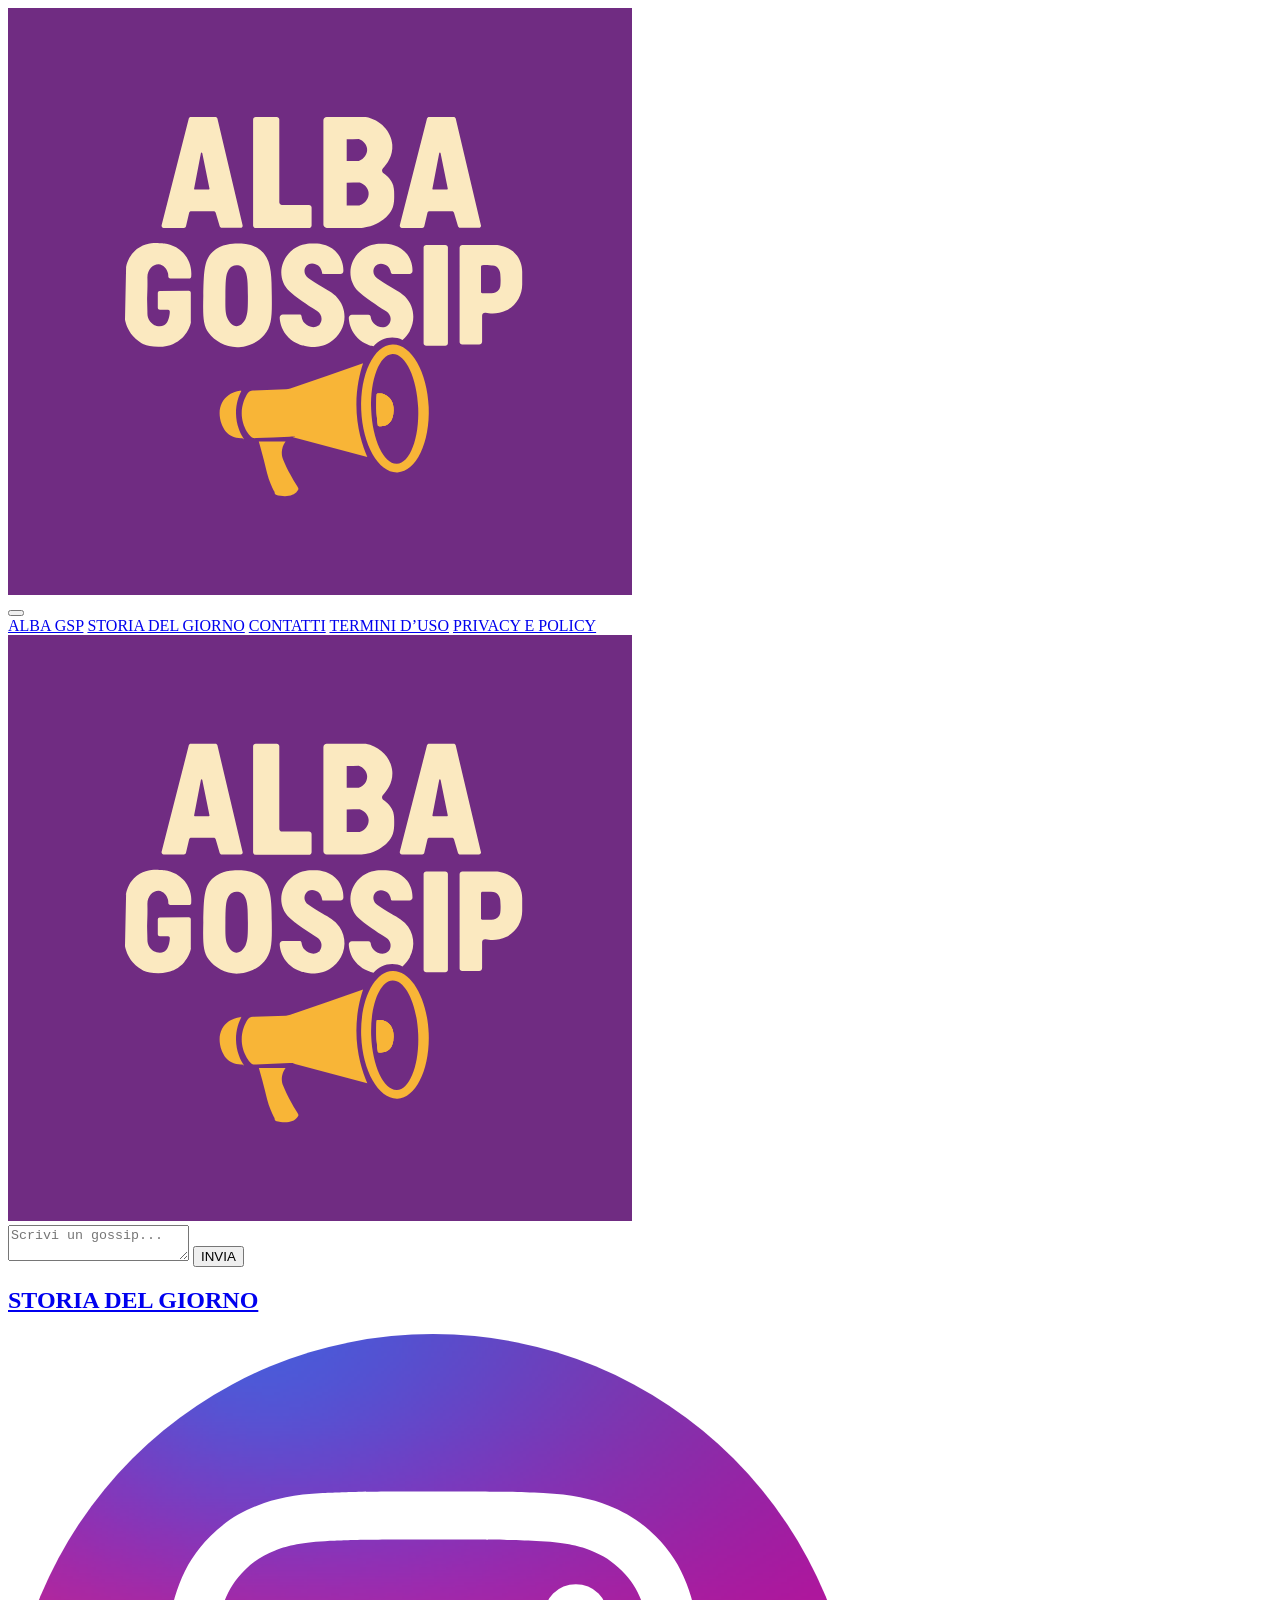
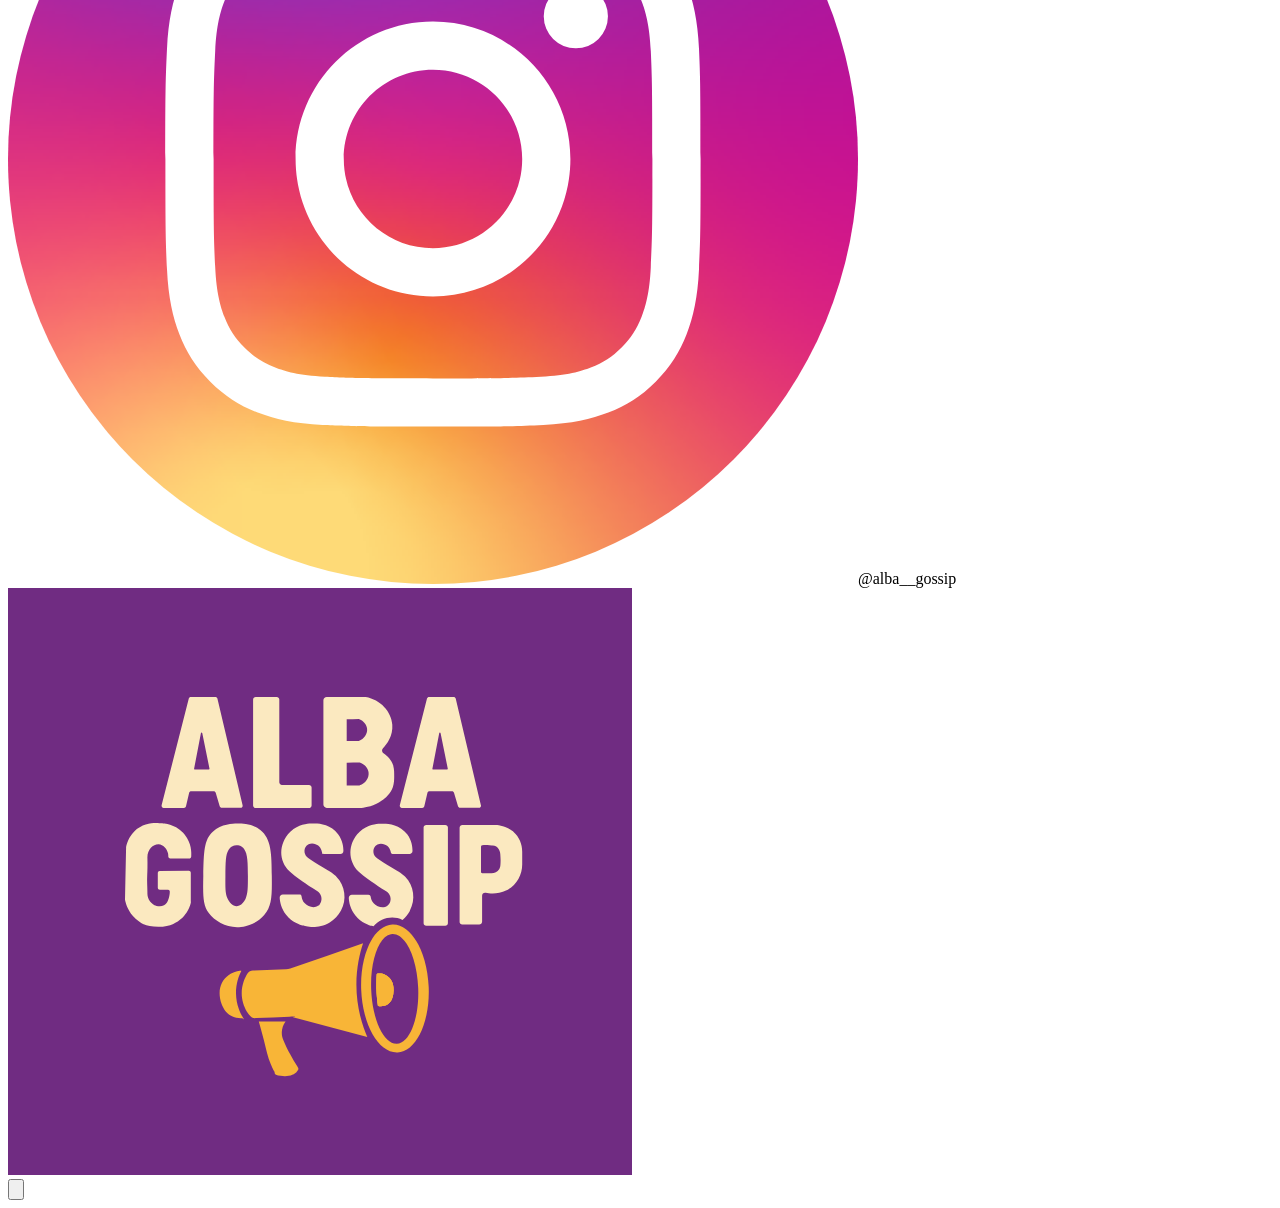
==== albagossip/alba-gsp.html @ 4d6c72f1 "Add files via upload" ====
<!doctype html>
<html lang="it">
<head>
  <meta charset="utf-8" />
  <meta name="viewport" content="width=device-width,initial-scale=1,viewport-fit=cover" />
  <title>ALBA GOSSIP</title>
  <link rel="stylesheet" href="style-new.css" />
</head>
<script>
  (function forceThemeToggle() {
    const el = document.getElementById('theme-toggle');
    if (!el) return;
    const apply = () => {
      el.style.setProperty('position', 'fixed', 'important');
      el.style.setProperty('bottom', '12px', 'important'); // cambia qui se vuoi
      el.style.setProperty('right', '12px', 'important');
      el.style.setProperty('width', '54px', 'important');
      el.style.setProperty('height', '54px', 'important');
      el.style.setProperty('z-index', '99999', 'important');
    };
    // Applica subito...
    apply();
    // ...e ripeti qualche volta per sovrascrivere script che girano dopo
    [100, 300, 700, 1500].forEach(t => setTimeout(apply, t));
    // infine osserva modifiche inline e ri-applica se qualcuno le cambia
    const obs = new MutationObserver(m => {
      m.forEach(record => {
        if (record.type === 'attributes' && record.attributeName === 'style') apply();
      });
    });
    obs.observe(el, { attributes: true, attributeFilter: ['style'] });
  })();
</script>

<body>
  <header class="navbar" id="header">
    <div class="logo-left"><img src="svg/logo-alba-gossip.svg" alt="ALBA GOSSIP"></div>
    <button class="menu-btn" id="menu-btn" aria-label="Apri menu">
      <span></span><span></span><span></span>
    </button>
  </header>

  <div class="overlay" id="overlay" aria-hidden="true"></div>

  <nav class="sidebar" id="sidebar" aria-hidden="true">
    <a href="alba-gsp.html" class="active">ALBA GSP</a>
    <a href="storia-del-giorno.html">STORIA DEL GIORNO</a>
    <a href="contatti.html">CONTATTI</a>
    <a href="#">TERMINI D’USO</a>
    <a href="#">PRIVACY E POLICY</a>
  </nav>

  <main role="main" id="main">
    <div class="main-content">
      <div class="logo-center"><img src="svg/logo-alba-gossip.svg" alt="ALBA GOSSIP"></div>

      <div class="input-area">
        <textarea placeholder="Scrivi un gossip..." aria-label="Scrivi un gossip"></textarea>
        <button class="send-btn">INVIA</button>
      </div>

      <a href="storia-del-giorno.html" class="story-box" role="link"><h2>STORIA DEL GIORNO</h2></a>
    </div>
  </main>

  <footer id="footer">
    <div class="footer-left">
      <img src="svg/logo-instagram.svg" alt="Instagram" class="icon"><span>@alba__gossip</span>
    </div>

    <div class="footer-center">
      <img src="svg/logo-alba-gossip.svg" alt="ALBA GOSSIP" class="footer-logo">
    </div>

    <div class="footer-right">
      <button id="theme-toggle" aria-label="Cambia tema" title="Cambia tema" aria-pressed="false">
        <!-- default moon icon -->
        <svg viewBox="0 0 24 24" fill="none"><path d="M21 12.79A9 9 0 1111.21 3 7 7 0 0021 12.79z" fill="currentColor"/></svg>
      </button>
    </div>
  </footer>

  <script>
    // Elements
    const menuBtn = document.getElementById('menu-btn');
    const sidebar = document.getElementById('sidebar');
    const overlay = document.getElementById('overlay');
    const themeToggle = document.getElementById('theme-toggle');
    const body = document.body;

    // Sidebar open/close
    function openSidebar(){
      sidebar.classList.add('open');
      overlay.classList.add('show');
      sidebar.setAttribute('aria-hidden','false');
      menuBtn.classList.add('active');
    }
    function closeSidebar(){
      sidebar.classList.remove('open');
      overlay.classList.remove('show');
      sidebar.setAttribute('aria-hidden','true');
      menuBtn.classList.remove('active');
    }
    menuBtn.addEventListener('click', () => {
      sidebar.classList.contains('open') ? closeSidebar() : openSidebar();
    });
    overlay.addEventListener('click', closeSidebar);

    // Theme handling + swap SVG
    function setDarkMode(on){
      body.classList.toggle('dark', on);
      themeToggle.setAttribute('aria-pressed', String(on));
      if(on){
        themeToggle.innerHTML = '<svg viewBox="0 0 24 24" fill="none" xmlns="http://www.w3.org/2000/svg"><path d="M12 3v2M12 19v2M4.2 4.2l1.4 1.4M18.4 18.4l1.4 1.4M1 12h2M21 12h2M4.2 19.8l1.4-1.4M18.4 5.6l1.4-1.4M12 7a5 5 0 100 10 5 5 0 000-10z" stroke="currentColor" stroke-width="1.5" stroke-linecap="round" stroke-linejoin="round"/></svg>';
      } else {
        themeToggle.innerHTML = '<svg viewBox="0 0 24 24" fill="none" xmlns="http://www.w3.org/2000/svg"><path d="M21 12.79A9 9 0 1111.21 3 7 7 0 0021 12.79z" fill="currentColor"/></svg>';
      }
    }

    // Load saved theme
    const saved = localStorage.getItem('theme') === 'dark';
    setDarkMode(saved);

    themeToggle.addEventListener('click', () => {
      const isDark = !body.classList.contains('dark');
      setDarkMode(isDark);
      localStorage.setItem('theme', isDark ? 'dark' : 'light');
    });

    // close sidebar on ESC
    window.addEventListener('keydown', (e) => {
      if(e.key === 'Escape' && sidebar.classList.contains('open')) closeSidebar();
    });

    // Prevent accidental page scroll with touch (mobile)
    document.addEventListener('touchmove', function(e){
      if(sidebar.classList.contains('open')) e.preventDefault(); // when sidebar open avoid background scroll
    }, { passive: false });
  </script>
</body>
</html>
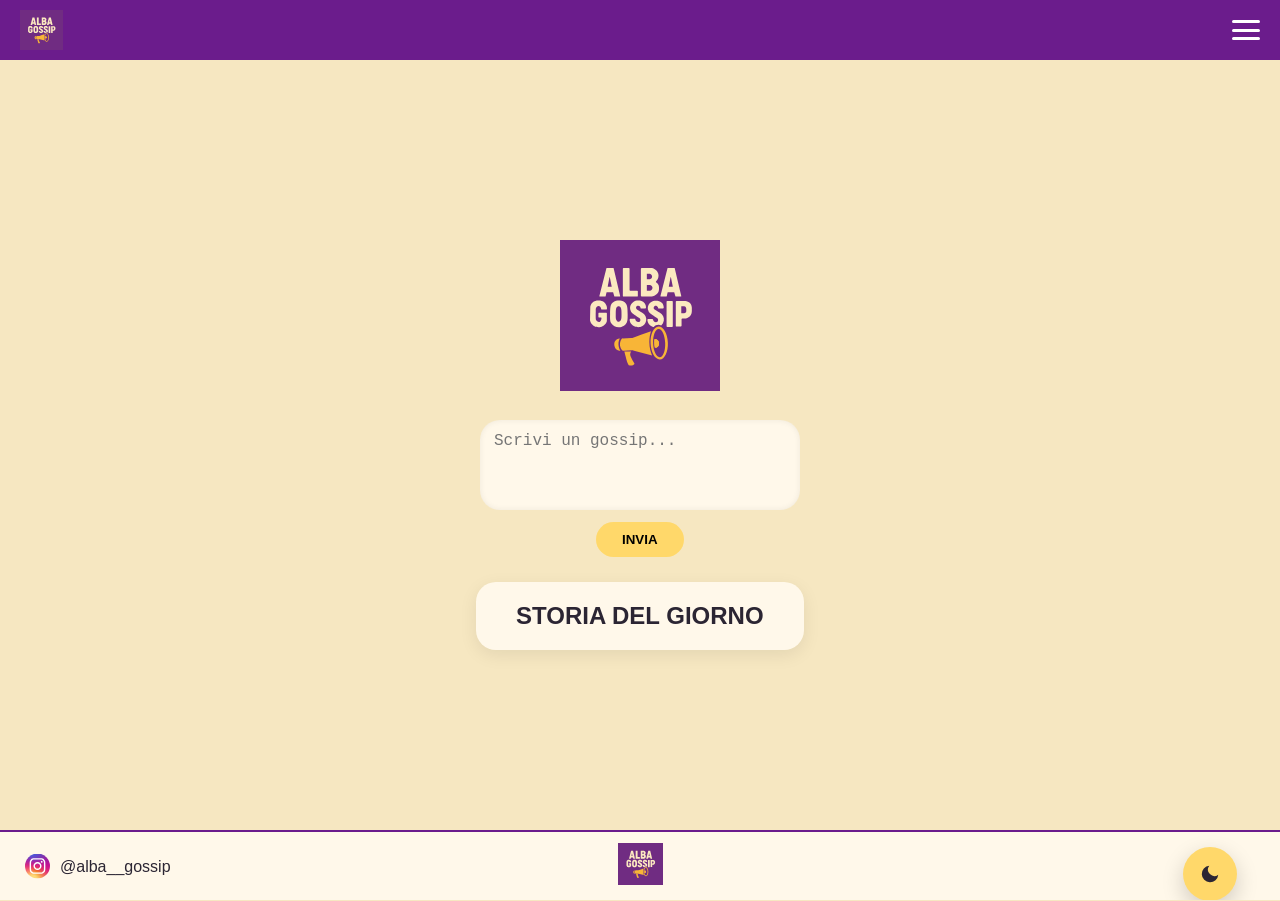
==== commit b50fe378: "Add files via upload" ====
--- a/albagossip/alba-gsp.html
+++ b/albagossip/alba-gsp.html
@@ -4,7 +4,7 @@
   <meta charset="utf-8" />
   <meta name="viewport" content="width=device-width,initial-scale=1,viewport-fit=cover" />
   <title>ALBA GOSSIP</title>
-  <link rel="stylesheet" href="style-new.css" />
+  <link rel="stylesheet" href="style.css" />
 </head>
 <script>
   (function forceThemeToggle() {
--- a/albagossip/style.css
+++ b/albagossip/style.css
@@ -0,0 +1,408 @@
+
+
+/* ---------------- RESET ---------------- */
+
+* {
+  box-sizing: border-box;
+  margin: 0;
+  padding: 0;
+}
+
+:root {
+  --navbar-height: 60px;
+  --footer-height: 70px;
+  --beige: #1e1a24;
+  --light-bg: #f6e7c1;
+  --text-dark: #2b2533;
+  --violet-1: #e5d4ff;
+  --violet-2: #b78cff;
+  --yellow: #ffd86a;
+  --bonus: #3c3645;
+}
+
+/* ---------------- STRUTTURA BASE ---------------- */
+html,
+body {
+  width: 100%;
+  height: 100dvh;
+  overflow: hidden;
+  overflow-x: clip;
+  max-width: 100%;
+  touch-action: manipulation;
+  -webkit-text-size-adjust: 100%;
+  margin: 0;
+  padding: 0;
+}
+
+body {
+  font-family: "Poppins", "Arial Black", sans-serif;
+  color: var(--text-dark);
+  background-color: var(--light-bg);
+  display: flex;
+  flex-direction: column;
+  justify-content: space-between;
+  transition: background-color 0.35s ease, color 0.35s ease;
+}
+
+/* ---------------- NAVBAR ---------------- */
+.navbar {
+  height: var(--navbar-height);
+  background-color: #6b1c8c;
+  color: #fff;
+  display: flex;
+  justify-content: space-between;
+  align-items: center;
+  padding: 10px 20px;
+  z-index: 50;
+}
+
+.logo-left img {
+  height: 40px;
+  display: block;
+}
+
+/* ---------------- MENU ---------------- */
+.menu-btn {
+  display: inline-flex;
+  flex-direction: column;
+  justify-content: space-between;
+  width: 28px;
+  height: 20px;
+  background: transparent;
+  border: none;
+  cursor: pointer;
+  z-index: 70;
+}
+
+.menu-btn span {
+  height: 3px;
+  width: 100%;
+  background: #fff;
+  border-radius: 2px;
+  transition: transform 0.28s ease, opacity 0.2s ease;
+}
+
+.menu-btn.active span:nth-child(1) {
+  transform: rotate(45deg) translateY(8px);
+}
+.menu-btn.active span:nth-child(2) {
+  opacity: 0;
+}
+.menu-btn.active span:nth-child(3) {
+  transform: rotate(-45deg) translateY(-8px);
+}
+
+/* ---------------- SIDEBAR ---------------- */
+.sidebar {
+  position: fixed;
+  top: var(--navbar-height);
+  bottom: var(--footer-height);
+  right: -100%;
+  width: 270px;
+  background-color: #6b1c8c;
+  display: flex;
+  flex-direction: column;
+  justify-content: center;
+  align-items: center;
+  gap: 28px;
+  transition: right 0.4s ease;
+  z-index: 30;
+}
+
+.sidebar.open {
+  right: 0;
+}
+
+.sidebar a {
+  color: #fff;
+  text-decoration: none;
+  font-weight: 600;
+  transition: color 0.2s;
+}
+
+.sidebar a:hover,
+.sidebar a.active {
+  color: var(--yellow);
+}
+
+/* ---------------- OVERLAY ---------------- */
+.overlay {
+  position: fixed;
+  inset: 0;
+  background: rgba(0, 0, 0, 0.28);
+  z-index: 29;
+  opacity: 0;
+  pointer-events: none;
+  transition: opacity 0.25s;
+}
+
+.overlay.show {
+  opacity: 1;
+  pointer-events: auto;
+}
+
+/* ---------------- MAIN ---------------- */
+main {
+  flex: 1;
+  display: flex;
+  justify-content: center;
+  align-items: center;
+  overflow: visible;
+}
+
+.main-content {
+  display: flex;
+  flex-direction: column;
+  align-items: center;
+  gap: 25px;
+  text-align: center;
+}
+
+/* Logo centrale */
+.logo-center img {
+  width: 160px;
+  height: auto;
+}
+
+/* Input area */
+.input-area {
+  display: flex;
+  flex-direction: column;
+  align-items: center;
+  gap: 12px;
+}
+
+/* Textarea */
+textarea {
+  width: 320px;
+  max-width: 80vw;
+  height: 90px;
+  border-radius: 20px;
+  border: none;
+  padding: 12px 14px;
+  background: #fff8ea;
+  resize: none;
+  box-shadow: inset 0 0 6px rgba(0, 0, 0, 0.07);
+  font-size: 16px;
+  box-sizing: border-box;
+  overflow-wrap: break-word;
+  word-break: break-word;
+}
+
+textarea:focus {
+  outline: none;
+  box-shadow: 0 0 10px var(--yellow);
+}
+
+/* Send button */
+.send-btn {
+  background: var(--yellow);
+  border: none;
+  border-radius: 20px;
+  padding: 10px 26px;
+  font-weight: 600;
+  cursor: pointer;
+  transition: transform 0.14s ease, box-shadow 0.14s ease;
+}
+.send-btn:hover {
+  transform: translateY(-3px);
+  box-shadow: 0 8px 22px rgba(0, 0, 0, 0.15);
+}
+
+/* Box storia del giorno */
+.story-box {
+  background: #fff8ea;
+  color: var(--text-dark);
+  padding: 20px 40px;
+  border-radius: 20px;
+  box-shadow: 0 5px 18px rgba(0, 0, 0, 0.08);
+  text-decoration: none;
+  transition: transform 0.18s ease, box-shadow 0.18s ease;
+}
+.story-box:hover {
+  transform: translateY(-4px);
+  box-shadow: 0 12px 24px rgba(0, 0, 0, 0.15);
+}
+
+/* ---------------- PAGINA CONTATTI ---------------- */
+.contact-page {
+  display: flex;
+  flex-direction: column;
+  align-items: center;
+  justify-content: center;
+  gap: 40px;
+  height: calc(100dvh - 120px);
+  text-align: center;
+}
+
+.contact-item {
+  display: flex;
+  flex-direction: column;
+  align-items: center;
+  gap: 10px;
+}
+
+.contact-item img {
+  width: 100px;
+  height: auto;
+}
+
+.contact-item p {
+  font-weight: 600;
+  color: inherit;
+  font-size: 1rem;
+}
+
+/* ---------------- FOOTER ---------------- */
+footer {
+  height: var(--footer-height);
+  display: flex;
+  align-items: center;
+  justify-content: center;
+  background: #fff8ea;
+  border-top: 2px solid #6b1c8c;
+  padding: 10px 25px;
+  position: relative;
+  z-index: 50;
+  flex-shrink: 0;
+}
+
+.footer-left,
+.footer-right {
+  position: absolute;
+  top: 50%;
+  transform: translateY(-50%);
+}
+
+.footer-left {
+  left: 25px;
+  display: flex;
+  align-items: center;
+  gap: 10px;
+}
+
+.footer-right {
+  right: 25px;
+}
+
+.footer-center {
+  text-align: center;
+}
+
+.footer-logo {
+  width: 45px;
+  height: auto;
+}
+
+.icon {
+  width: 25px;
+  height: auto;
+}
+
+/* ---------------- THEME TOGGLE (funziona su tutti i device) ---------------- */
+#theme-toggle {
+  position: fixed !important;
+  bottom: -35px !important;
+  right: 18px !important;
+  width: 54px;
+  height: 54px;
+  border-radius: 50%;
+  background: var(--yellow);
+  color: #2b2533;
+  border: none;
+  display: inline-flex;
+  align-items: center;
+  justify-content: center;
+  z-index: 9999;
+  box-shadow: 0 8px 22px rgba(0, 0, 0, 0.18);
+  cursor: pointer;
+  transition: transform 0.14s ease, background 0.18s ease, box-shadow 0.18s ease;
+  -webkit-tap-highlight-color: transparent;
+}
+
+#theme-toggle:hover {
+  transform: translateY(-3px);
+  box-shadow: 0 10px 28px rgba(0, 0, 0, 0.25);
+}
+
+#theme-toggle svg {
+  width: 22px;
+  height: 22px;
+  pointer-events: none;
+}
+
+/* ---------------- DARK MODE ---------------- */
+body.dark {
+  background: var(--beige);
+  color: var(--violet-1);
+}
+
+body.dark .navbar {
+  background: var(--bonus);
+}
+
+body.dark .sidebar {
+  background: var(--bonus);
+}
+
+body.dark textarea {
+  background: #2b2533;
+  color: var(--violet-1);
+}
+
+body.dark .send-btn {
+  background: var(--violet-2);
+  color: #1e1a24;
+}
+
+body.dark .story-box {
+  background: #2b2533;
+  color: var(--violet-1);
+  box-shadow: 0 0 18px var(--violet-2);
+}
+
+body.dark footer {
+  background: #3c3645;
+  border-top: 2px solid var(--violet-2);
+}
+
+body.dark #theme-toggle {
+  background: var(--violet-2);
+  color: #1e1a24;
+}
+
+/* ---------------- RESPONSIVE ---------------- */
+@media (max-width: 768px) {
+  textarea {
+    width: 88vw;
+  }
+
+  .logo-center img {
+    width: 140px;
+  }
+
+  .sidebar {
+    width: 220px;
+  }
+
+  .contact-item img {
+    width: 80px;
+  }
+
+  #theme-toggle {
+    bottom: -18px ;
+    right: 18px ;
+    width: 48px;
+    height: 48px;
+  }
+}
+
+/* ---------------- PERFORMANCE ---------------- */
+.story-box,
+.send-btn,
+#theme-toggle {
+  will-change: transform;
+  transform: translateZ(0);
+}
+
+
